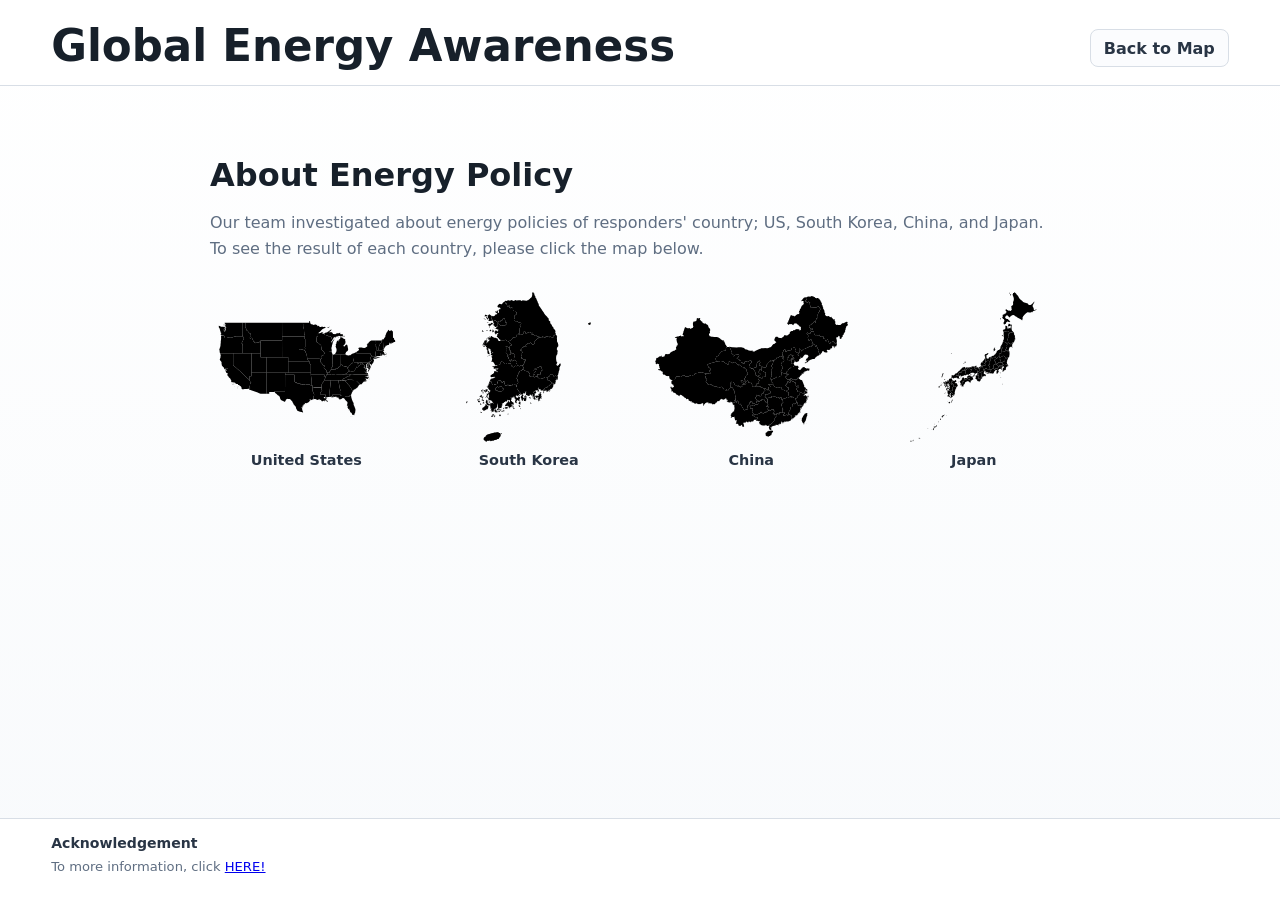
==== about-energy-policy.html @ 5113680a "v1.0" ====
<!doctype html>
<html lang="en">
  <head>
    <meta charset="utf-8">
    <meta name="viewport" content="width=device-width, initial-scale=1">
    <title>Global Energy Awareness</title>
    <link rel="icon" href="data:,">
    <link rel="stylesheet" href="asset/site.css">
  </head>
  <body class="text-page">
    <header>
      <h1>Global Energy Awareness</h1>
      <a class="menu-button" href="index.html">Back to Map</a>
    </header>

    <main class="text-content">
      <section class="content">
        <h2>About Energy Policy</h2>
        <p>Our team investigated about energy policies of responders' country; US, South Korea, China, and Japan.
          <br>To see the result of each country, please click the map below.
        </p>
        <nav class="policy-map-row" aria-label="Country policy maps">
          <a class="policy-map-link" href="policy_US.html">
            <img src="figures/us_map.svg" alt="United States map">
            <span>United States</span>
          </a>
          <a class="policy-map-link" href="policy_KR.html">
            <img src="figures/kr_map.svg" alt="South Korea map">
            <span>South Korea</span>
          </a>
          <a class="policy-map-link" href="policy_CN.html">
            <img src="figures/cn_map.svg" alt="China map">
            <span>China</span>
          </a>
          <a class="policy-map-link" href="policy_JP.html">
            <img src="figures/jp_map.svg" alt="Japan map">
            <span>Japan</span>
          </a>
        </nav>
      </section>
    </main>

    <footer class="footnote" aria-label="Acknowledgement footnote">
      <div class="footnote-inner">
        <h2 class="footnote-title">Acknowledgement</h2>
        <p>To more information, click <a href="acknowledgement.html">HERE!</a></p>
      </div>
    </footer>
  </body>
</html>
---- asset/site.css ----
:root {
  color-scheme: light;
  --ink: #17202a;
  --muted: #5f6e82;
  --line: #d8dee6;
  --paper: #ffffff;
  --panel: #ffffff;
  --soft: #f6f8fb;
  --urban: #e83f6f;
  --suburban: #2578d6;
  --rural: #2f9b62;
  --sidebar-width: 340px;
}

* {
  box-sizing: border-box;
}

html,
body {
  margin: 0;
  min-height: 100vh;
}

body {
  color: var(--ink);
  background: linear-gradient(180deg, #ffffff 0%, #f8fafc 100%);
  font-family: Inter, ui-sans-serif, system-ui, -apple-system, BlinkMacSystemFont, "Segoe UI", sans-serif;
}

button {
  font: inherit;
}

header {
  display: flex;
  align-items: end;
  justify-content: space-between;
  gap: 24px;
  padding: 26px clamp(18px, 4vw, 54px) 18px;
  background: var(--panel);
  border-bottom: 1px solid var(--line);
}

h1 {
  margin: 0;
  font-size: clamp(1.65rem, 3.4vw, 3rem);
  line-height: 0.95;
  font-weight: 800;
  letter-spacing: 0;
}

h2 {
  margin: 0;
  font-size: clamp(1.4rem, 3vw, 2rem);
  letter-spacing: 0;
}

p {
  margin: 0;
  color: var(--muted);
  font-size: 1rem;
  line-height: 1.6;
}

.top-menu {
  display: flex;
  align-items: center;
  justify-content: flex-end;
  gap: 10px;
  flex-wrap: wrap;
}

.menu-button,
.panel-button {
  min-height: 38px;
  display: inline-flex;
  align-items: center;
  justify-content: center;
  padding: 8px 13px;
  border: 1px solid var(--line);
  border-radius: 8px;
  color: #293545;
  background: #fbfcfe;
  font-weight: 700;
  text-decoration: none;
  cursor: pointer;
}

.menu-button:hover,
.menu-button:focus-visible,
.panel-button:hover,
.panel-button:focus-visible {
  border-color: #9aa8ba;
  outline: 0;
}

.text-content {
  width: min(860px, calc(100% - 36px));
  margin: 0 auto;
  padding: clamp(28px, 6vw, 70px) 0;
}

.content {
  display: grid;
  gap: 16px;
}

.policy-map-row {
  display: grid;
  grid-template-columns: repeat(4, minmax(0, 1fr));
  align-items: end;
  gap: clamp(16px, 3vw, 30px);
  margin-top: 14px;
}

.policy-map-link {
  min-width: 0;
  display: grid;
  gap: 10px;
  align-items: end;
  justify-items: center;
  color: #293545;
  font-size: 0.9rem;
  font-weight: 800;
  text-align: center;
  text-decoration: none;
}

.policy-map-link:hover,
.policy-map-link:focus-visible {
  color: #1f6fbf;
  outline: 0;
}

.policy-map-link img {
  width: 100%;
  height: clamp(96px, 15vw, 150px);
  object-fit: contain;
}

.app {
  min-height: 100vh;
  display: grid;
  grid-template-rows: auto 1fr auto;
}

.text-page {
  min-height: 100vh;
  display: grid;
  grid-template-rows: auto 1fr auto;
}

.map-page main {
  min-height: 0;
  display: grid;
  place-items: center;
  padding: clamp(14px, 3vw, 36px);
}

.footnote {
  padding: 16px clamp(18px, 4vw, 54px) 24px;
  border-top: 1px solid var(--line);
  background: var(--panel);
}

.footnote-inner {
  width: min(1180px, 100%);
  margin: 0 auto;
  display: grid;
  gap: 6px;
}

.footnote-title {
  margin: 0;
  color: #293545;
  font-size: 0.88rem;
  font-weight: 800;
}

.footnote p {
  font-size: 0.82rem;
  line-height: 1.45;
}

.workspace {
  width: min(1180px, 100%);
  height: clamp(430px, calc(100vh - 160px), 720px);
  min-height: 430px;
  display: grid;
  grid-template-columns: var(--sidebar-width) 10px minmax(0, 1fr);
  grid-template-rows: minmax(0, 1fr);
  border: 1px solid var(--line);
  border-radius: 8px;
  overflow: hidden;
  background: var(--panel);
  box-shadow: 0 18px 50px rgba(25, 32, 39, 0.12);
}

.response-panel {
  min-width: 0;
  min-height: 0;
  display: grid;
  grid-template-rows: auto 1fr;
  background: var(--panel);
  border-right: 1px solid var(--line);
}

.panel-head {
  display: flex;
  align-items: center;
  justify-content: space-between;
  gap: 12px;
  padding: 14px 14px 12px;
  border-bottom: 1px solid var(--line);
}

.panel-title {
  margin: 0;
  font-size: 1rem;
  line-height: 1.2;
  font-weight: 800;
}

.panel-count {
  display: inline-flex;
  align-items: center;
  justify-content: center;
  min-width: 34px;
  height: 28px;
  padding: 0 8px;
  border-radius: 8px;
  color: var(--muted);
  background: var(--soft);
  font-size: 0.82rem;
  font-weight: 800;
}

.response-list {
  margin: 0;
  padding: 8px;
  overflow: auto;
  list-style: none;
}

.response-item {
  width: 100%;
  display: grid;
  grid-template-columns: minmax(0, 1fr) auto;
  align-items: center;
  gap: 8px;
  margin: 0 0 7px;
  border: 1px solid transparent;
  border-radius: 8px;
  color: var(--ink);
  background: transparent;
}

.response-item:hover,
.response-item:focus-within,
.response-item.is-active {
  border-color: #c6d2df;
  outline: 0;
  background: #f6f9fc;
}

.response-main {
  min-width: 0;
  display: grid;
  gap: 5px;
  padding: 10px 0 10px 11px;
  border: 0;
  color: var(--ink);
  background: transparent;
  text-align: left;
  cursor: pointer;
}

.policy-button {
  min-width: 72px;
  min-height: 32px;
  display: inline-flex;
  align-items: center;
  justify-content: center;
  margin-right: 9px;
  padding: 6px 10px;
  border: 1px solid #ccd7e4;
  border-radius: 8px;
  color: #293545;
  background: #ffffff;
  font-size: 0.78rem;
  font-weight: 800;
  text-decoration: none;
  cursor: pointer;
}

.policy-button:hover,
.policy-button:focus-visible {
  border-color: #8fa0b5;
  outline: 0;
  background: #f9fbfd;
}

.response-city {
  display: flex;
  align-items: center;
  justify-content: space-between;
  gap: 8px;
  font-size: 0.95rem;
  font-weight: 800;
  line-height: 1.2;
}

.response-meta {
  color: var(--muted);
  font-size: 0.8rem;
  line-height: 1.25;
}

.resize-handle {
  position: relative;
  background: #eef2f6;
  cursor: col-resize;
}

.resize-handle::before {
  content: "";
  position: absolute;
  inset: 35% 4px;
  border-left: 1px solid #aab7c8;
  border-right: 1px solid #aab7c8;
}

.map-shell {
  position: relative;
  min-width: 0;
  min-height: 0;
  background: #e7edf3;
}

#map {
  width: 100%;
  height: 100%;
}

.legend {
  position: absolute;
  z-index: 500;
  right: 14px;
  bottom: 14px;
  display: flex;
  gap: 8px;
  align-items: center;
  flex-wrap: wrap;
  max-width: min(420px, calc(100% - 28px));
  padding: 10px 12px;
  border: 1px solid rgba(23, 32, 42, 0.14);
  border-radius: 8px;
  background: rgba(255, 255, 255, 0.92);
  box-shadow: 0 10px 28px rgba(25, 32, 39, 0.16);
  backdrop-filter: blur(8px);
}

.legend-item {
  display: inline-flex;
  align-items: center;
  gap: 6px;
  color: #17202a;
  font-size: 0.82rem;
  font-weight: 700;
  white-space: nowrap;
}

.dot {
  width: 10px;
  height: 10px;
  border-radius: 50%;
  border: 2px solid #ffffff;
  box-shadow: 0 0 0 1px rgba(25, 32, 39, 0.2);
}

.dot.urban {
  background: var(--urban);
}

.dot.suburban {
  background: var(--suburban);
}

.dot.rural {
  background: var(--rural);
}

.leaflet-container {
  font: inherit;
}

.leaflet-popup-content-wrapper {
  border-radius: 8px;
}

.leaflet-popup-content {
  min-width: 240px;
}

.popup h2 {
  margin: 0 0 4px;
  font-size: 1rem;
  line-height: 1.2;
}

.popup .place {
  margin: 0 0 10px;
  color: #596575;
  font-size: 0.82rem;
}

.popup .response-count {
  margin: 0 0 10px;
  color: #344256;
  font-size: 0.82rem;
  font-weight: 800;
}

.popup ul {
  display: grid;
  gap: 8px;
  margin: 0;
  padding: 0;
  list-style: none;
}

.popup li {
  display: grid;
  gap: 3px;
  padding-top: 8px;
  border-top: 1px solid #e2e7ee;
}

.popup li:first-child {
  padding-top: 0;
  border-top: 0;
}

.popup strong,
.popup span {
  display: block;
  color: #25303b;
  font-size: 0.82rem;
}

.popup span {
  color: #596575;
}

.popup a {
  color: #1f6fbf;
  font-weight: 800;
  text-decoration: underline;
  text-underline-offset: 2px;
}

@media (max-width: 780px) {
  header {
    align-items: start;
    flex-direction: column;
    gap: 14px;
  }

  .top-menu {
    width: 100%;
    justify-content: start;
  }

  .map-page main {
    align-items: start;
  }

  .workspace {
    height: calc(100vh - 190px);
    min-height: 520px;
    grid-template-columns: 1fr;
    grid-template-rows: 220px 1fr;
  }

  .response-panel {
    border-right: 0;
    border-bottom: 1px solid var(--line);
  }

  .resize-handle {
    display: none;
  }

  .legend {
    left: 14px;
    right: auto;
  }

  .response-item {
    grid-template-columns: minmax(0, 1fr);
  }

  .response-main {
    padding-right: 11px;
  }

  .policy-button {
    width: calc(100% - 18px);
    margin: 0 9px 9px;
  }

  .policy-map-row {
    grid-template-columns: repeat(2, minmax(0, 1fr));
  }
}
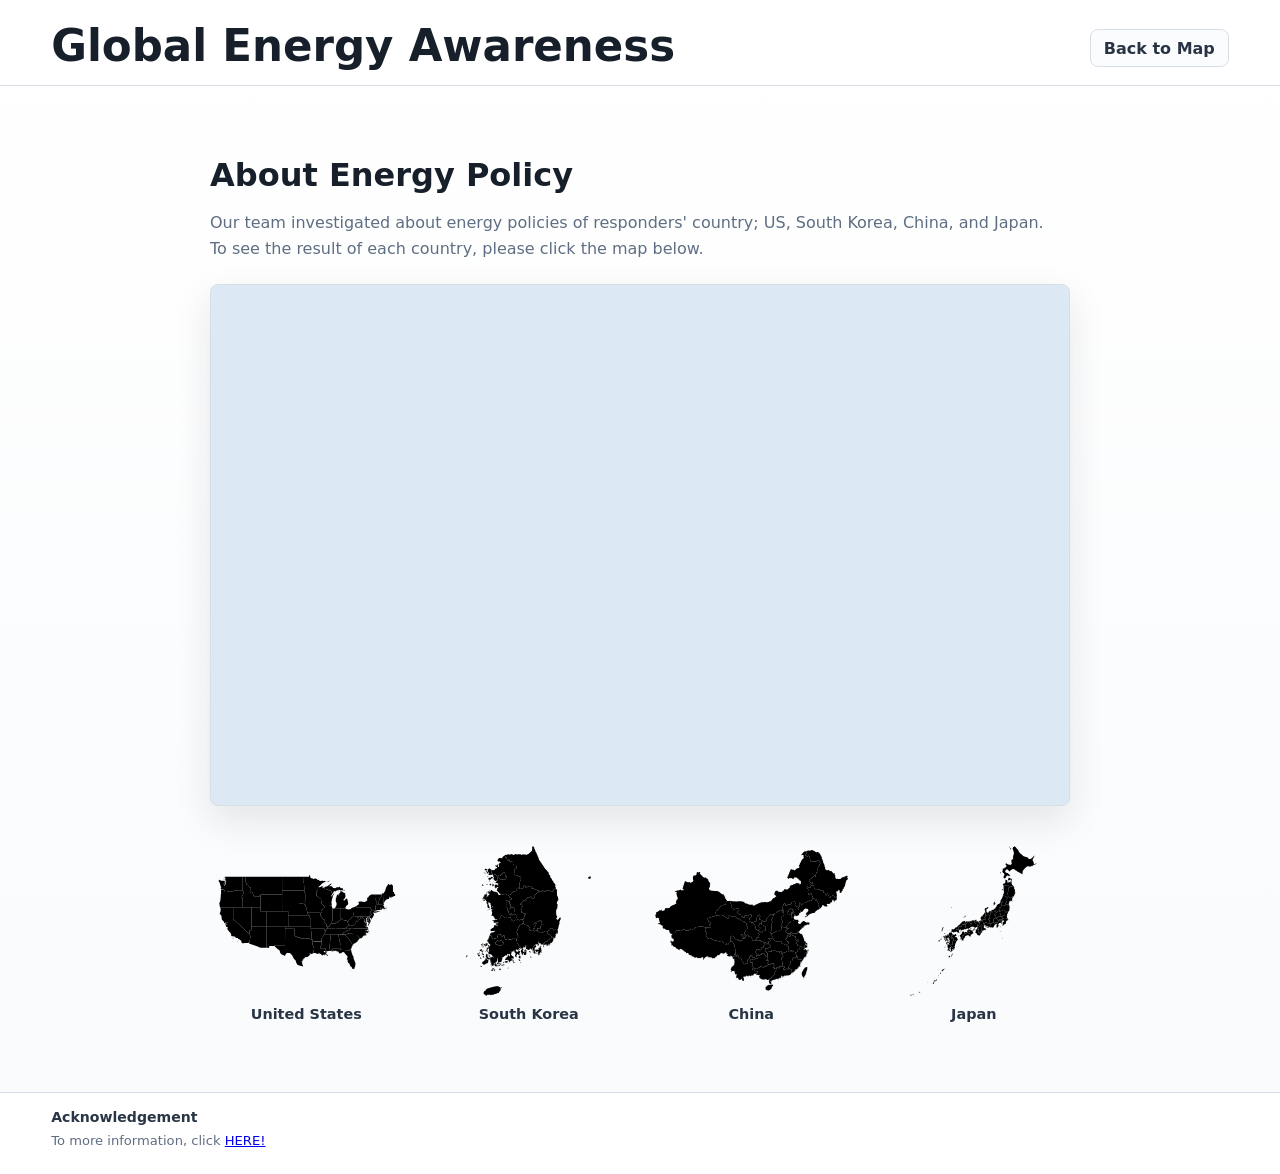
==== commit 6cd22a0a: "v2.6.1" ====
--- a/about-energy-policy.html
+++ b/about-energy-policy.html
@@ -5,7 +5,7 @@
     <meta name="viewport" content="width=device-width, initial-scale=1">
     <title>Global Energy Awareness</title>
     <link rel="icon" href="data:,">
-    <link rel="stylesheet" href="asset/site.css">
+    <link rel="stylesheet" href="asset/site.css?v=arcgis-about-20260810">
   </head>
   <body class="text-page">
     <header>
@@ -19,6 +19,15 @@
         <p>Our team investigated about energy policies of responders' country; US, South Korea, China, and Japan.
           <br>To see the result of each country, please click the map below.
         </p>
+        <section class="policy-arcgis-embed" aria-label="ArcGIS energy policy explorer">
+          <iframe
+            class="arcgis-map-frame"
+            title="ArcGIS Global Energy Policy Explorer"
+            src="https://cal.maps.arcgis.com/apps/instant/sidebar/index.html?appid=4ffaf67b00834bdda4cb919c2d6d7fef"
+            loading="eager"
+            allowfullscreen
+            referrerpolicy="no-referrer-when-downgrade"></iframe>
+        </section>
         <nav class="policy-map-row" aria-label="Country policy maps">
           <a class="policy-map-link" href="policy_US.html">
             <img src="figures/us_map.svg" alt="United States map">
--- a/asset/site.css
+++ b/asset/site.css
@@ -139,6 +139,17 @@
   object-fit: contain;
 }
 
+.policy-arcgis-embed {
+  width: 100%;
+  height: clamp(420px, 58vh, 680px);
+  margin: 6px 0 10px;
+  overflow: hidden;
+  border: 1px solid var(--line);
+  border-radius: 8px;
+  background: #dce9f4;
+  box-shadow: 0 14px 36px rgba(25, 32, 39, 0.1);
+}
+
 .app {
   min-height: 100vh;
   display: grid;
@@ -184,12 +195,10 @@
 }
 
 .workspace {
-  width: min(1180px, 100%);
-  height: clamp(430px, calc(100vh - 160px), 720px);
-  min-height: 430px;
-  display: grid;
-  grid-template-columns: var(--sidebar-width) 10px minmax(0, 1fr);
-  grid-template-rows: minmax(0, 1fr);
+  width: min(1440px, 100%);
+  height: clamp(540px, calc(100vh - 160px), 860px);
+  min-height: 540px;
+  display: block;
   border: 1px solid var(--line);
   border-radius: 8px;
   overflow: hidden;
@@ -197,142 +206,10 @@
   box-shadow: 0 18px 50px rgba(25, 32, 39, 0.12);
 }
 
-.response-panel {
-  min-width: 0;
-  min-height: 0;
-  display: grid;
-  grid-template-rows: auto 1fr;
-  background: var(--panel);
-  border-right: 1px solid var(--line);
-}
-
-.panel-head {
-  display: flex;
-  align-items: center;
-  justify-content: space-between;
-  gap: 12px;
-  padding: 14px 14px 12px;
-  border-bottom: 1px solid var(--line);
-}
-
-.panel-title {
-  margin: 0;
-  font-size: 1rem;
-  line-height: 1.2;
-  font-weight: 800;
-}
-
-.panel-count {
-  display: inline-flex;
-  align-items: center;
-  justify-content: center;
-  min-width: 34px;
-  height: 28px;
-  padding: 0 8px;
-  border-radius: 8px;
-  color: var(--muted);
-  background: var(--soft);
-  font-size: 0.82rem;
-  font-weight: 800;
-}
-
-.response-list {
-  margin: 0;
-  padding: 8px;
-  overflow: auto;
-  list-style: none;
-}
-
-.response-item {
-  width: 100%;
-  display: grid;
-  grid-template-columns: minmax(0, 1fr) auto;
-  align-items: center;
-  gap: 8px;
-  margin: 0 0 7px;
-  border: 1px solid transparent;
-  border-radius: 8px;
-  color: var(--ink);
-  background: transparent;
-}
-
-.response-item:hover,
-.response-item:focus-within,
-.response-item.is-active {
-  border-color: #c6d2df;
-  outline: 0;
-  background: #f6f9fc;
-}
-
-.response-main {
-  min-width: 0;
-  display: grid;
-  gap: 5px;
-  padding: 10px 0 10px 11px;
-  border: 0;
-  color: var(--ink);
-  background: transparent;
-  text-align: left;
-  cursor: pointer;
-}
-
-.policy-button {
-  min-width: 72px;
-  min-height: 32px;
-  display: inline-flex;
-  align-items: center;
-  justify-content: center;
-  margin-right: 9px;
-  padding: 6px 10px;
-  border: 1px solid #ccd7e4;
-  border-radius: 8px;
-  color: #293545;
-  background: #ffffff;
-  font-size: 0.78rem;
-  font-weight: 800;
-  text-decoration: none;
-  cursor: pointer;
-}
-
-.policy-button:hover,
-.policy-button:focus-visible {
-  border-color: #8fa0b5;
-  outline: 0;
-  background: #f9fbfd;
-}
-
-.response-city {
-  display: flex;
-  align-items: center;
-  justify-content: space-between;
-  gap: 8px;
-  font-size: 0.95rem;
-  font-weight: 800;
-  line-height: 1.2;
-}
-
-.response-meta {
-  color: var(--muted);
-  font-size: 0.8rem;
-  line-height: 1.25;
-}
-
-.resize-handle {
-  position: relative;
-  background: #eef2f6;
-  cursor: col-resize;
-}
-
-.resize-handle::before {
-  content: "";
-  position: absolute;
-  inset: 35% 4px;
-  border-left: 1px solid #aab7c8;
-  border-right: 1px solid #aab7c8;
-}
-
 .map-shell {
   position: relative;
+  width: 100%;
+  height: 100%;
   min-width: 0;
   min-height: 0;
   background: #e7edf3;
@@ -343,121 +220,12 @@
   height: 100%;
 }
 
-.legend {
-  position: absolute;
-  z-index: 500;
-  right: 14px;
-  bottom: 14px;
-  display: flex;
-  gap: 8px;
-  align-items: center;
-  flex-wrap: wrap;
-  max-width: min(420px, calc(100% - 28px));
-  padding: 10px 12px;
-  border: 1px solid rgba(23, 32, 42, 0.14);
-  border-radius: 8px;
-  background: rgba(255, 255, 255, 0.92);
-  box-shadow: 0 10px 28px rgba(25, 32, 39, 0.16);
-  backdrop-filter: blur(8px);
-}
-
-.legend-item {
-  display: inline-flex;
-  align-items: center;
-  gap: 6px;
-  color: #17202a;
-  font-size: 0.82rem;
-  font-weight: 700;
-  white-space: nowrap;
-}
-
-.dot {
-  width: 10px;
-  height: 10px;
-  border-radius: 50%;
-  border: 2px solid #ffffff;
-  box-shadow: 0 0 0 1px rgba(25, 32, 39, 0.2);
-}
-
-.dot.urban {
-  background: var(--urban);
-}
-
-.dot.suburban {
-  background: var(--suburban);
-}
-
-.dot.rural {
-  background: var(--rural);
-}
-
-.leaflet-container {
-  font: inherit;
-}
-
-.leaflet-popup-content-wrapper {
-  border-radius: 8px;
-}
-
-.leaflet-popup-content {
-  min-width: 240px;
-}
-
-.popup h2 {
-  margin: 0 0 4px;
-  font-size: 1rem;
-  line-height: 1.2;
-}
-
-.popup .place {
-  margin: 0 0 10px;
-  color: #596575;
-  font-size: 0.82rem;
-}
-
-.popup .response-count {
-  margin: 0 0 10px;
-  color: #344256;
-  font-size: 0.82rem;
-  font-weight: 800;
-}
-
-.popup ul {
-  display: grid;
-  gap: 8px;
-  margin: 0;
-  padding: 0;
-  list-style: none;
-}
-
-.popup li {
-  display: grid;
-  gap: 3px;
-  padding-top: 8px;
-  border-top: 1px solid #e2e7ee;
-}
-
-.popup li:first-child {
-  padding-top: 0;
-  border-top: 0;
-}
-
-.popup strong,
-.popup span {
+.arcgis-map-frame {
+  width: 100%;
+  height: 100%;
   display: block;
-  color: #25303b;
-  font-size: 0.82rem;
-}
-
-.popup span {
-  color: #596575;
-}
-
-.popup a {
-  color: #1f6fbf;
-  font-weight: 800;
-  text-decoration: underline;
-  text-underline-offset: 2px;
+  border: 0;
+  background: #dce9f4;
 }
 
 @media (max-width: 780px) {
@@ -479,35 +247,7 @@
   .workspace {
     height: calc(100vh - 190px);
     min-height: 520px;
-    grid-template-columns: 1fr;
-    grid-template-rows: 220px 1fr;
-  }
-
-  .response-panel {
-    border-right: 0;
-    border-bottom: 1px solid var(--line);
-  }
-
-  .resize-handle {
-    display: none;
-  }
-
-  .legend {
-    left: 14px;
-    right: auto;
-  }
-
-  .response-item {
-    grid-template-columns: minmax(0, 1fr);
-  }
-
-  .response-main {
-    padding-right: 11px;
-  }
-
-  .policy-button {
-    width: calc(100% - 18px);
-    margin: 0 9px 9px;
+    display: block;
   }
 
   .policy-map-row {
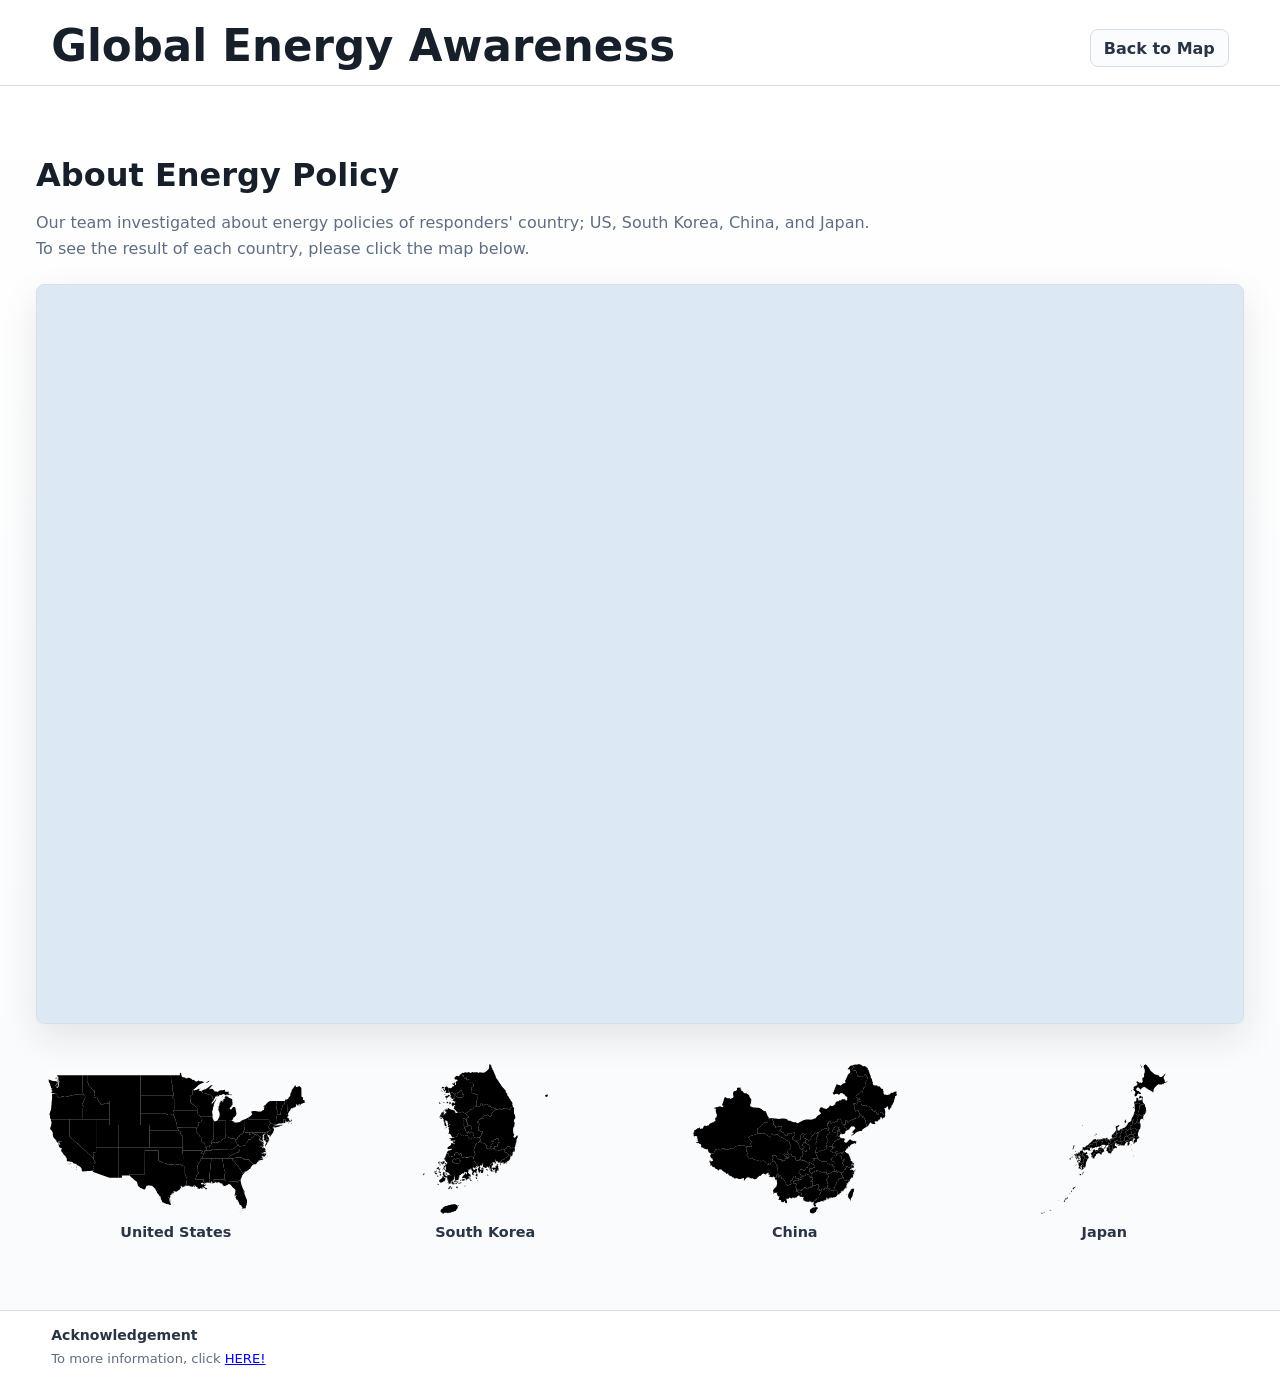
==== commit 9e9b4740: "v2.9" ====
--- a/about-energy-policy.html
+++ b/about-energy-policy.html
@@ -5,7 +5,7 @@
     <meta name="viewport" content="width=device-width, initial-scale=1">
     <title>Global Energy Awareness</title>
     <link rel="icon" href="data:,">
-    <link rel="stylesheet" href="asset/site.css?v=arcgis-about-20260810">
+    <link rel="stylesheet" href="asset/site.css?v=policy-overview-map-20260810">
   </head>
   <body class="text-page">
     <header>
@@ -13,7 +13,7 @@
       <a class="menu-button" href="index.html">Back to Map</a>
     </header>
 
-    <main class="text-content">
+    <main class="text-content policy-overview-content">
       <section class="content">
         <h2>About Energy Policy</h2>
         <p>Our team investigated about energy policies of responders' country; US, South Korea, China, and Japan.
--- a/asset/site.css
+++ b/asset/site.css
@@ -53,6 +53,14 @@
 h2 {
   margin: 0;
   font-size: clamp(1.4rem, 3vw, 2rem);
+  letter-spacing: 0;
+}
+
+h3 {
+  margin: 12px 0 0;
+  color: #25303b;
+  font-size: 1.08rem;
+  line-height: 1.3;
   letter-spacing: 0;
 }
 
@@ -101,6 +109,10 @@
   padding: clamp(28px, 6vw, 70px) 0;
 }
 
+.policy-overview-content {
+  width: min(1440px, calc(100% - 72px));
+}
+
 .content {
   display: grid;
   gap: 16px;
@@ -141,13 +153,32 @@
 
 .policy-arcgis-embed {
   width: 100%;
-  height: clamp(420px, 58vh, 680px);
+  height: clamp(540px, calc(100vh - 160px), 860px);
   margin: 6px 0 10px;
   overflow: hidden;
   border: 1px solid var(--line);
   border-radius: 8px;
   background: #dce9f4;
   box-shadow: 0 14px 36px rgba(25, 32, 39, 0.1);
+}
+
+.policy-figure {
+  display: grid;
+  gap: 8px;
+  margin: 14px 0 4px;
+}
+
+.policy-figure img {
+  width: min(100%, 760px);
+  max-height: 560px;
+  object-fit: contain;
+  justify-self: center;
+}
+
+.policy-figure figcaption {
+  color: var(--muted);
+  font-size: 0.86rem;
+  line-height: 1.45;
 }
 
 .app {
@@ -250,6 +281,15 @@
     display: block;
   }
 
+  .policy-overview-content {
+    width: min(100% - 36px, 1440px);
+  }
+
+  .policy-arcgis-embed {
+    height: calc(100vh - 190px);
+    min-height: 520px;
+  }
+
   .policy-map-row {
     grid-template-columns: repeat(2, minmax(0, 1fr));
   }
